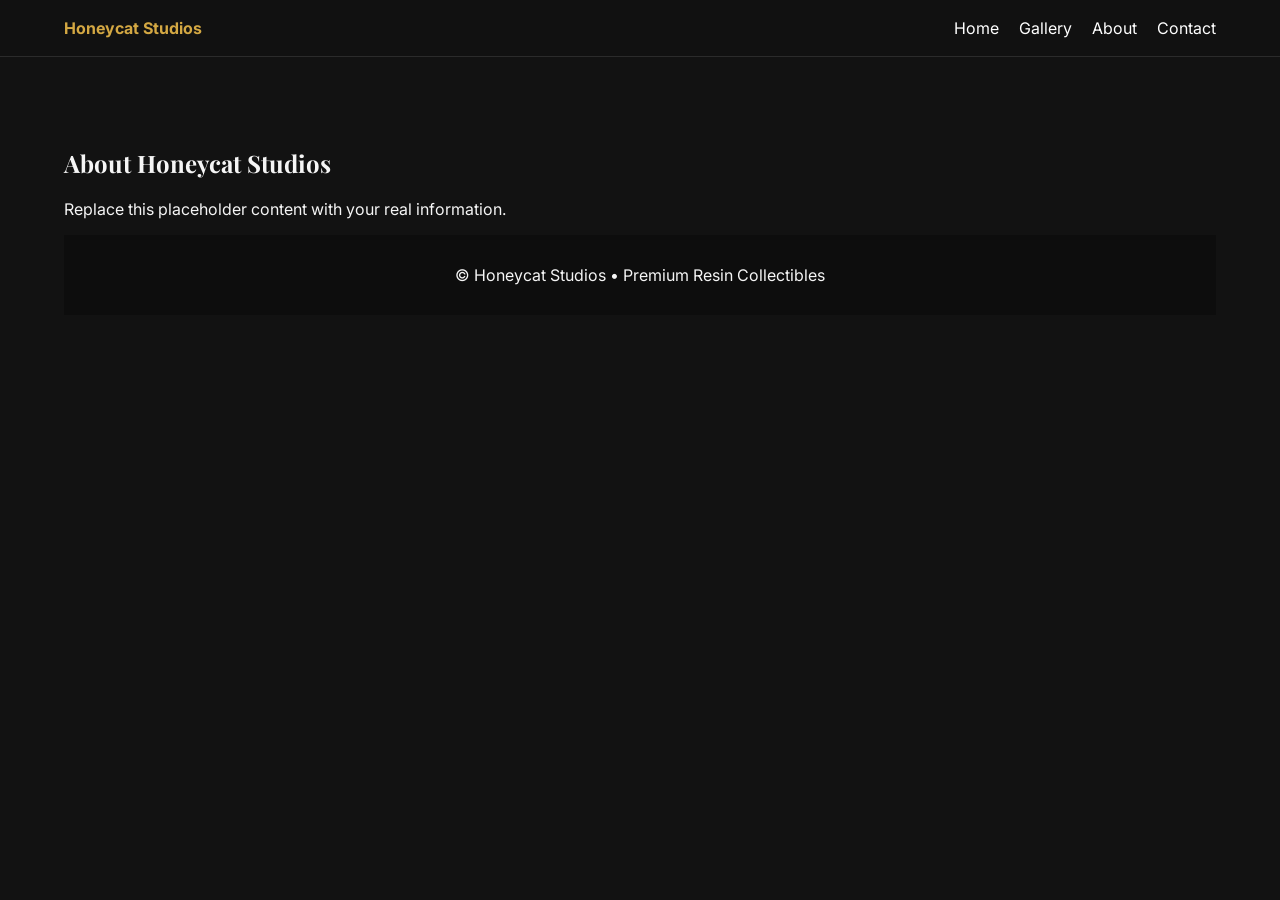
==== about.html @ 080e0217 "Add files via upload" ====
<!doctype html><html><head><meta charset="utf-8"><meta name="viewport" content="width=device-width,initial-scale=1"><link rel="stylesheet" href="styles.css"></head><body><header><nav><div><strong class="gold">Honeycat Studios</strong></div><div class="links"><a href="index.html">Home</a><a href="gallery.html">Gallery</a><a href="about.html">About</a><a href="contact.html">Contact</a></div></nav></header><section class="section"><h1>About Honeycat Studios</h1><p>Replace this placeholder content with your real information.</p><div class="footer">© Honeycat Studios • Premium Resin Collectibles</div></body></html>
---- styles.css ----
@import url(https://fonts.googleapis.com/css2?family=Playfair+Display:wght@600;700&family=Inter:wght@300;400;600&display=swap);body{margin:0;background:#121212;color:#f5f5f5;font-family:Inter,sans-serif}header{position:sticky;top:0;background:#121212ee;padding:18px 5%;border-bottom:1px solid #2b2b2b}nav{display:flex;justify-content:space-between}.links a{color:#fff;text-decoration:none;margin-left:20px}.hero{min-height:70vh;display:flex;align-items:center;justify-content:center;text-align:center;background:linear-gradient(rgba(0,0,0,.5),rgba(0,0,0,.7)),linear-gradient(135deg,#3d2f0f,#222)}h1,h2{font-family:"Playfair Display",serif}.hero h1{font-size:4rem;margin:0}.gold{color:#d4a843}.btn{display:inline-block;margin:10px;padding:14px 26px;background:#d4a843;color:#111;text-decoration:none;border-radius:6px;font-weight:700}.section{max-width:1200px;margin:auto;padding:70px 5%}.grid{display:grid;grid-template-columns:repeat(auto-fit,minmax(280px,1fr));gap:24px}.card{background:#1e1e1e;border-radius:12px;overflow:hidden;transition:.3s}.card:hover{transform:translateY(-6px)}.ph{height:260px;background:linear-gradient(135deg,#777,#444);display:flex;align-items:center;justify-content:center}.footer{text-align:center;padding:30px;background:#0d0d0d}.features{display:grid;grid-template-columns:repeat(auto-fit,minmax(220px,1fr));gap:16px}.feature{background:#1e1e1e;padding:20px;border-radius:10px}@media(max-width:700px){.hero h1{font-size:2.4rem}}
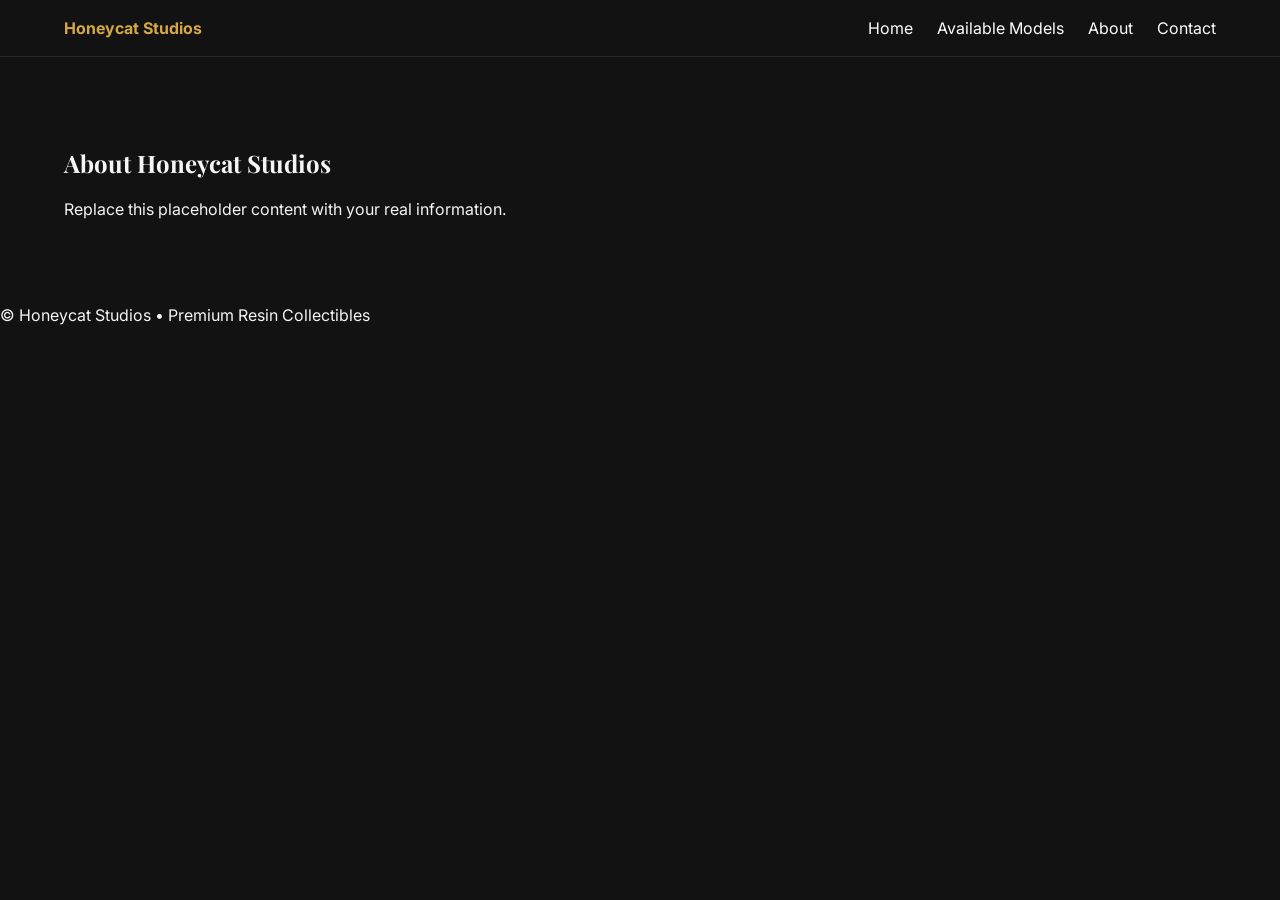
==== commit 71f7f43d: "Update about.html" ====
--- a/about.html
+++ b/about.html
@@ -1 +1,37 @@
-<!doctype html><html><head><meta charset="utf-8"><meta name="viewport" content="width=device-width,initial-scale=1"><link rel="stylesheet" href="styles.css"></head><body><header><nav><div><strong class="gold">Honeycat Studios</strong></div><div class="links"><a href="index.html">Home</a><a href="gallery.html">Gallery</a><a href="about.html">About</a><a href="contact.html">Contact</a></div></nav></header><section class="section"><h1>About Honeycat Studios</h1><p>Replace this placeholder content with your real information.</p><div class="footer">© Honeycat Studios • Premium Resin Collectibles</div></body></html>+<!doctype html>
+<html>
+<head>
+    <meta charset="utf-8">
+    <meta name="viewport" content="width=device-width,initial-scale=1">
+    <link rel="stylesheet" href="styles.css">
+    <title>About - Honeycat Studios</title>
+</head>
+
+<body>
+
+    <header>
+        <nav>
+            <div>
+                <strong class="gold">Honeycat Studios</strong>
+            </div>
+
+            <div class="links">
+                <a href="index.html">Home</a>
+                <a href="models.html">Available Models</a>
+                <a href="about.html">About</a>
+                <a href="contact.html">Contact</a>
+            </div>
+        </nav>
+    </header>
+
+    <section class="section">
+        <h1>About Honeycat Studios</h1>
+        <p>Replace this placeholder content with your real information.</p>
+    </section>
+
+    <div class="footer">
+        © Honeycat Studios • Premium Resin Collectibles
+    </div>
+
+</body>
+</html>
--- a/styles.css
+++ b/styles.css
@@ -1 +1,174 @@
-@import url(https://fonts.googleapis.com/css2?family=Playfair+Display:wght@600;700&family=Inter:wght@300;400;600&display=swap);body{margin:0;background:#121212;color:#f5f5f5;font-family:Inter,sans-serif}header{position:sticky;top:0;background:#121212ee;padding:18px 5%;border-bottom:1px solid #2b2b2b}nav{display:flex;justify-content:space-between}.links a{color:#fff;text-decoration:none;margin-left:20px}.hero{min-height:70vh;display:flex;align-items:center;justify-content:center;text-align:center;background:linear-gradient(rgba(0,0,0,.5),rgba(0,0,0,.7)),linear-gradient(135deg,#3d2f0f,#222)}h1,h2{font-family:"Playfair Display",serif}.hero h1{font-size:4rem;margin:0}.gold{color:#d4a843}.btn{display:inline-block;margin:10px;padding:14px 26px;background:#d4a843;color:#111;text-decoration:none;border-radius:6px;font-weight:700}.section{max-width:1200px;margin:auto;padding:70px 5%}.grid{display:grid;grid-template-columns:repeat(auto-fit,minmax(280px,1fr));gap:24px}.card{background:#1e1e1e;border-radius:12px;overflow:hidden;transition:.3s}.card:hover{transform:translateY(-6px)}.ph{height:260px;background:linear-gradient(135deg,#777,#444);display:flex;align-items:center;justify-content:center}.footer{text-align:center;padding:30px;background:#0d0d0d}.features{display:grid;grid-template-columns:repeat(auto-fit,minmax(220px,1fr));gap:16px}.feature{background:#1e1e1e;padding:20px;border-radius:10px}@media(max-width:700px){.hero h1{font-size:2.4rem}}+@import url('https://fonts.googleapis.com/css2?family=Playfair+Display:wght@600;700&family=Inter:wght@300;400;600;700&display=swap');
+
+/* ===== Global ===== */
+
+body {
+    margin: 0;
+    background: #121212;
+    color: #f5f5f5;
+    font-family: Inter, sans-serif;
+}
+
+h1,
+h2 {
+    font-family: "Playfair Display", serif;
+}
+
+.gold {
+    color: #d4a843;
+}
+
+/* ===== Header ===== */
+
+header {
+    position: sticky;
+    top: 0;
+    background: rgba(18, 18, 18, 0.95);
+    padding: 18px 5%;
+    border-bottom: 1px solid #2b2b2b;
+    z-index: 1000;
+}
+
+nav {
+    display: flex;
+    justify-content: space-between;
+    align-items: center;
+}
+
+.links a {
+    color: white;
+    text-decoration: none;
+    margin-left: 20px;
+    transition: color 0.3s ease;
+}
+
+.links a:hover {
+    color: #d4a843;
+}
+
+/* ===== Hero ===== */
+
+.hero {
+    min-height: 70vh;
+    display: flex;
+    align-items: center;
+    justify-content: center;
+    text-align: center;
+    padding: 0 20px;
+
+    background:
+        linear-gradient(rgba(0, 0, 0, 0.55),
+        rgba(0, 0, 0, 0.75)),
+        linear-gradient(135deg, #3d2f0f, #222);
+}
+
+.hero h1 {
+    font-size: 4rem;
+    margin-bottom: 10px;
+}
+
+.hero p {
+    max-width: 750px;
+    margin: 20px auto;
+    font-size: 1.1rem;
+    line-height: 1.6;
+}
+
+/* ===== Buttons ===== */
+
+.btn {
+    display: inline-block;
+    margin: 10px;
+    padding: 14px 26px;
+
+    background: #d4a843;
+    color: #111;
+
+    text-decoration: none;
+    font-weight: 700;
+
+    border-radius: 6px;
+
+    transition:
+        background 0.3s ease,
+        transform 0.2s ease;
+}
+
+.btn:hover {
+    background: #e3b751;
+    transform: translateY(-2px);
+}
+
+/* ===== Content Sections ===== */
+
+.section {
+    max-width: 1200px;
+    margin: auto;
+    padding: 70px 5%;
+}
+
+.section h2 {
+    margin-bottom: 30px;
+}
+
+/* ===== Card Grid ===== */
+
+.grid {
+    display: grid;
+    grid-template-columns: repeat(auto-fit, minmax(320px, 1fr));
+    gap: 24px;
+}
+
+/* ===== Product Cards ===== */
+
+.card {
+    background: #1e1e1e;
+    border-radius: 12px;
+    overflow: hidden;
+
+    display: flex;
+    flex-direction: column;
+    align-items: center;
+
+    transition:
+        transform 0.3s ease,
+        box-shadow 0.3s ease;
+}
+
+.card .btn {
+    margin-top: auto;
+}
+
+.card:hover {
+    transform: translateY(-6px);
+    box-shadow: 0 10px 25px rgba(0, 0, 0, 0.4);
+}
+
+.card img {
+    width: 100%;
+    height: 500px;
+
+    object-fit: cover;
+    object-position: center;
+
+    display: block;
+}
+
+.card h3 {
+margin: 0;
+padding: 20px;
+ 
+text-align: center;
+ 
+color: #d4a843;
+font-family: "Playfair Display", serif;
+font-size: 1.25rem;
+font-weight: 700;
+line-height: 1.4;
+ 
+min-height: 80px;
+ 
+display: flex;
+align-items: center;
+justify-content: center;
+}
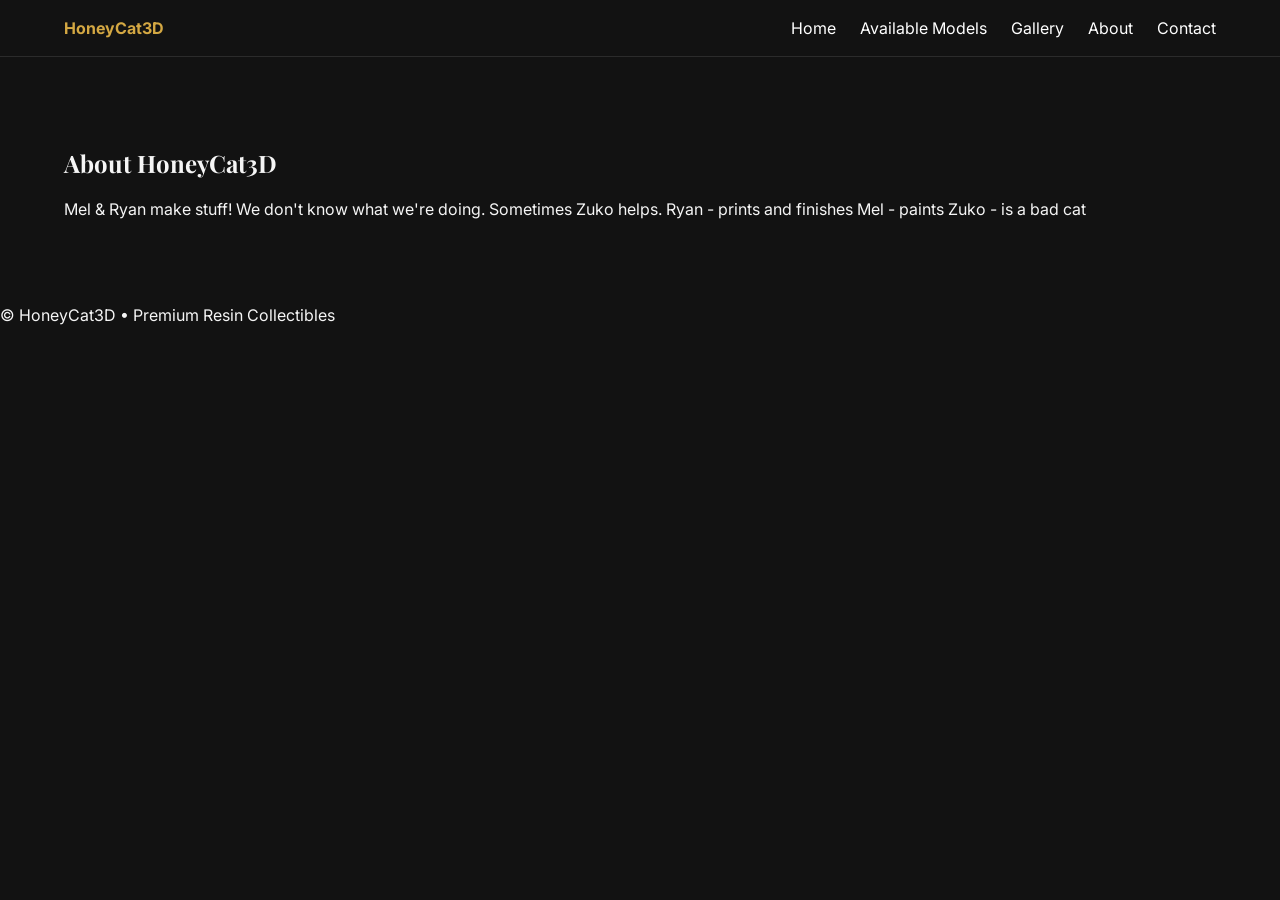
==== commit 2003de0b: "Update about.html" ====
--- a/about.html
+++ b/about.html
@@ -4,7 +4,7 @@
     <meta charset="utf-8">
     <meta name="viewport" content="width=device-width,initial-scale=1">
     <link rel="stylesheet" href="styles.css">
-    <title>About - Honeycat Studios</title>
+    <title>About - HoneyCat3D</title>
 </head>
 
 <body>
@@ -12,12 +12,13 @@
     <header>
         <nav>
             <div>
-                <strong class="gold">Honeycat Studios</strong>
+                <strong class="gold">HoneyCat3D</strong>
             </div>
 
             <div class="links">
                 <a href="index.html">Home</a>
                 <a href="models.html">Available Models</a>
+                <a href="gallery.html">Gallery</a>
                 <a href="about.html">About</a>
                 <a href="contact.html">Contact</a>
             </div>
@@ -25,12 +26,15 @@
     </header>
 
     <section class="section">
-        <h1>About Honeycat Studios</h1>
-        <p>Replace this placeholder content with your real information.</p>
+        <h1>About HoneyCat3D</h1>
+        <p>Mel & Ryan make stuff! We don't know what we're doing. Sometimes Zuko helps.
+Ryan - prints and finishes
+Mel - paints
+Zuko - is a bad cat</p>
     </section>
 
     <div class="footer">
-        © Honeycat Studios • Premium Resin Collectibles
+        © HoneyCat3D • Premium Resin Collectibles
     </div>
 
 </body>
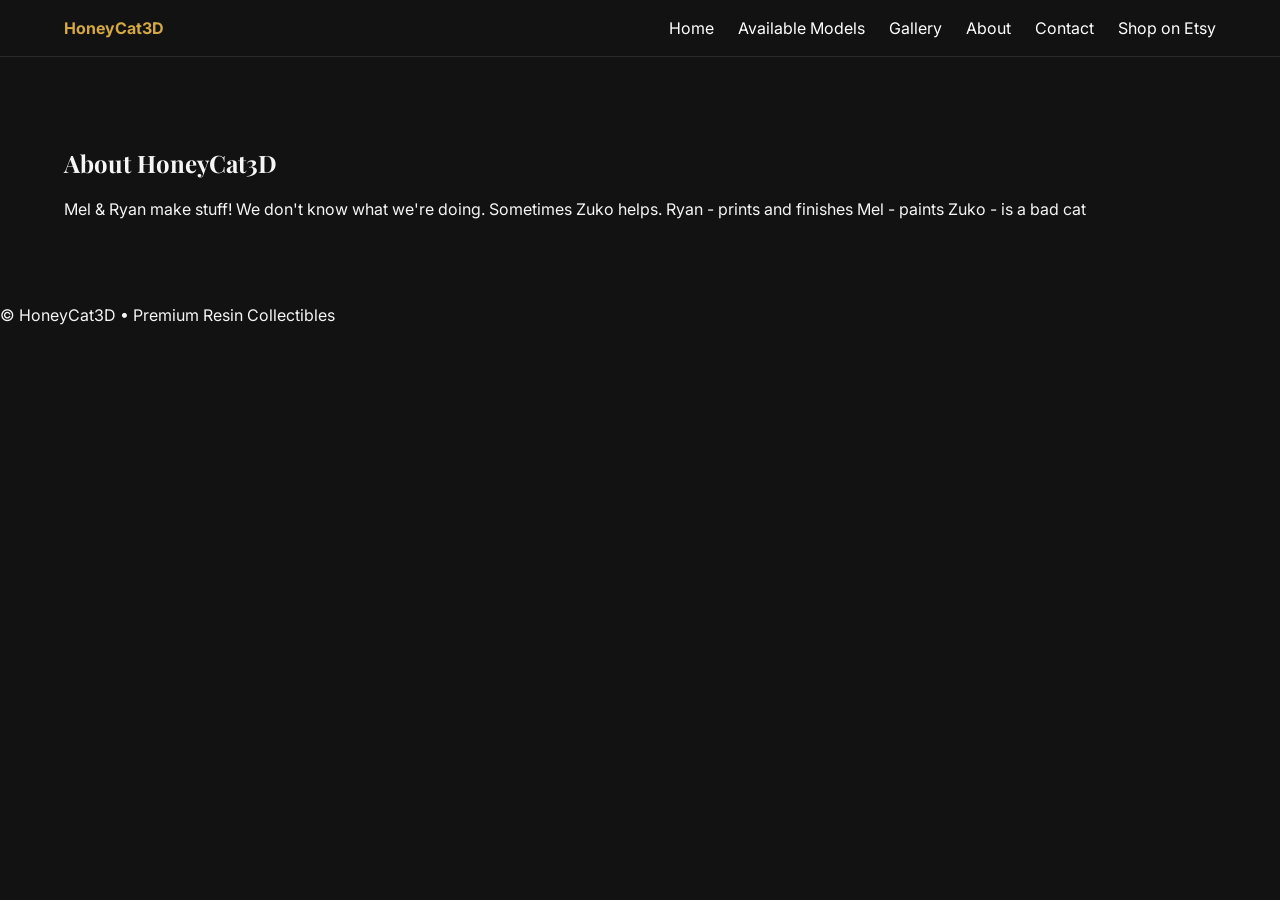
==== commit 2d6fb45b: "Update about.html" ====
--- a/about.html
+++ b/about.html
@@ -21,6 +21,7 @@
                 <a href="gallery.html">Gallery</a>
                 <a href="about.html">About</a>
                 <a href="contact.html">Contact</a>
+                <a href="https://www.etsy.com/shop/HoneyCat3D"target="_blank">Shop on Etsy</a>
             </div>
         </nav>
     </header>
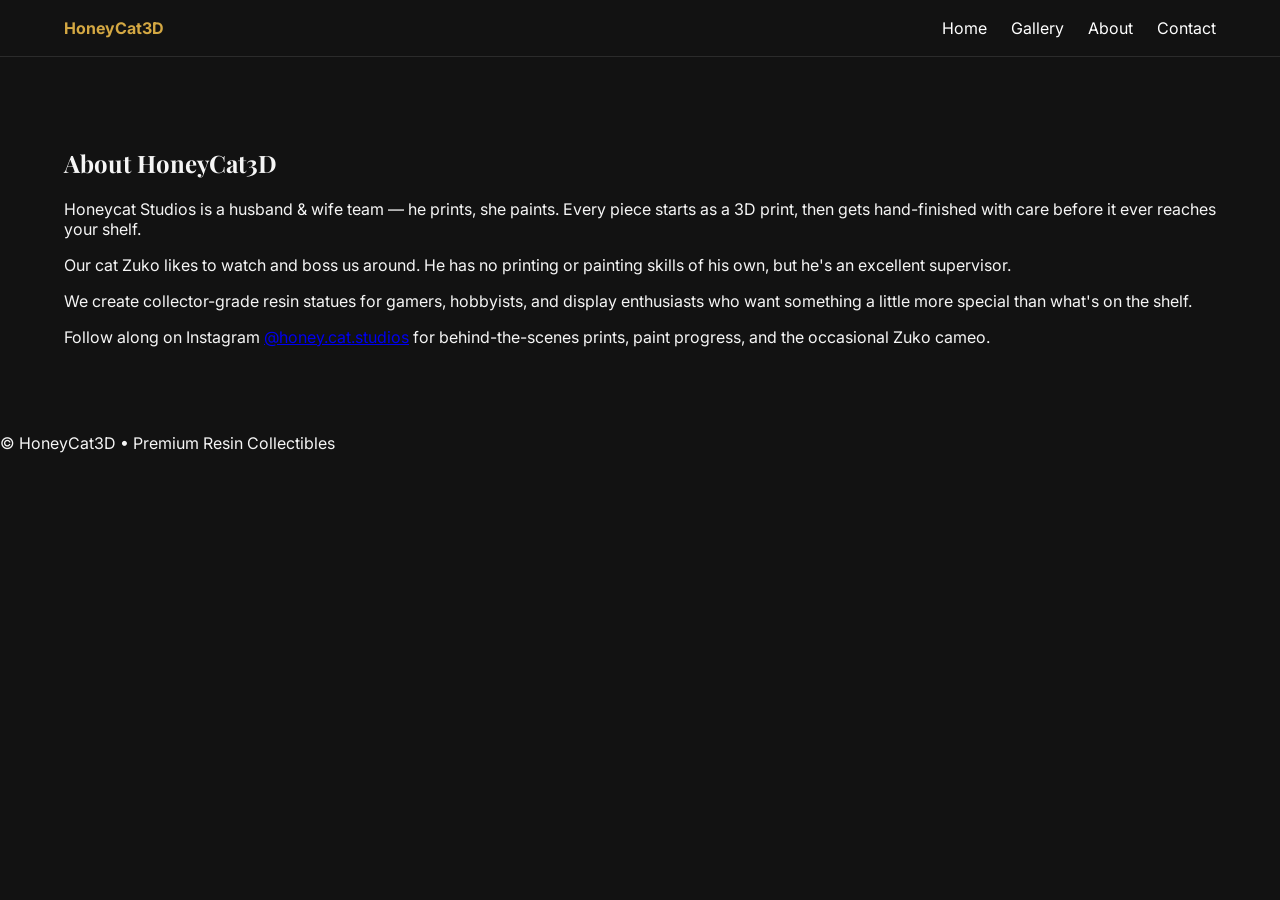
==== commit 3c7894a9: "Update about.html" ====
--- a/about.html
+++ b/about.html
@@ -17,21 +17,40 @@
 
             <div class="links">
                 <a href="index.html">Home</a>
-                <a href="models.html">Available Models</a>
                 <a href="gallery.html">Gallery</a>
                 <a href="about.html">About</a>
                 <a href="contact.html">Contact</a>
-                <a href="https://www.etsy.com/shop/HoneyCat3D"target="_blank">Shop on Etsy</a>
             </div>
         </nav>
     </header>
 
     <section class="section">
         <h1>About HoneyCat3D</h1>
-        <p>Mel & Ryan make stuff! We don't know what we're doing. Sometimes Zuko helps.
-Ryan - prints and finishes
-Mel - paints
-Zuko - is a bad cat</p>
+
+        <p>
+            Honeycat Studios is a husband &amp; wife team — he prints,
+            she paints. Every piece starts as a 3D print, then gets
+            hand-finished with care before it ever reaches your shelf.
+        </p>
+
+        <p>
+            Our cat Zuko likes to watch and boss us around. He has no
+            printing or painting skills of his own, but he's an
+            excellent supervisor.
+        </p>
+
+        <p>
+            We create collector-grade resin statues for
+            gamers, hobbyists, and display enthusiasts who want
+            something a little more special than what's on the shelf.
+        </p>
+
+        <p>
+            Follow along on Instagram
+            <a href="https://www.instagram.com/honey.cat.studios/" target="_blank">@honey.cat.studios</a>
+            for behind-the-scenes prints, paint progress, and the
+            occasional Zuko cameo.
+        </p>
     </section>
 
     <div class="footer">
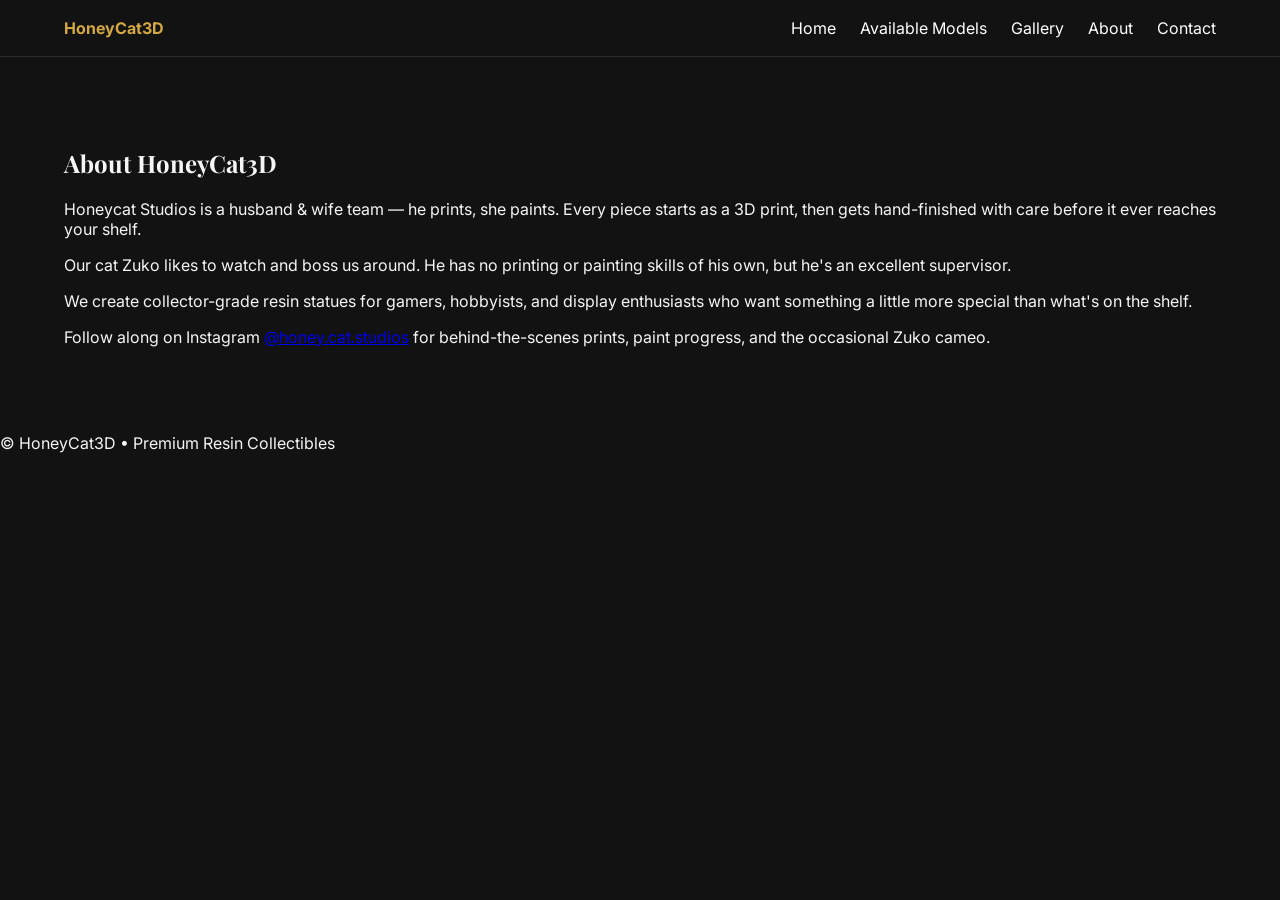
==== commit 84d75cc6: "Update about.html" ====
--- a/about.html
+++ b/about.html
@@ -17,6 +17,7 @@
 
             <div class="links">
                 <a href="index.html">Home</a>
+                <a href="models.html">Available Models</a>
                 <a href="gallery.html">Gallery</a>
                 <a href="about.html">About</a>
                 <a href="contact.html">Contact</a>
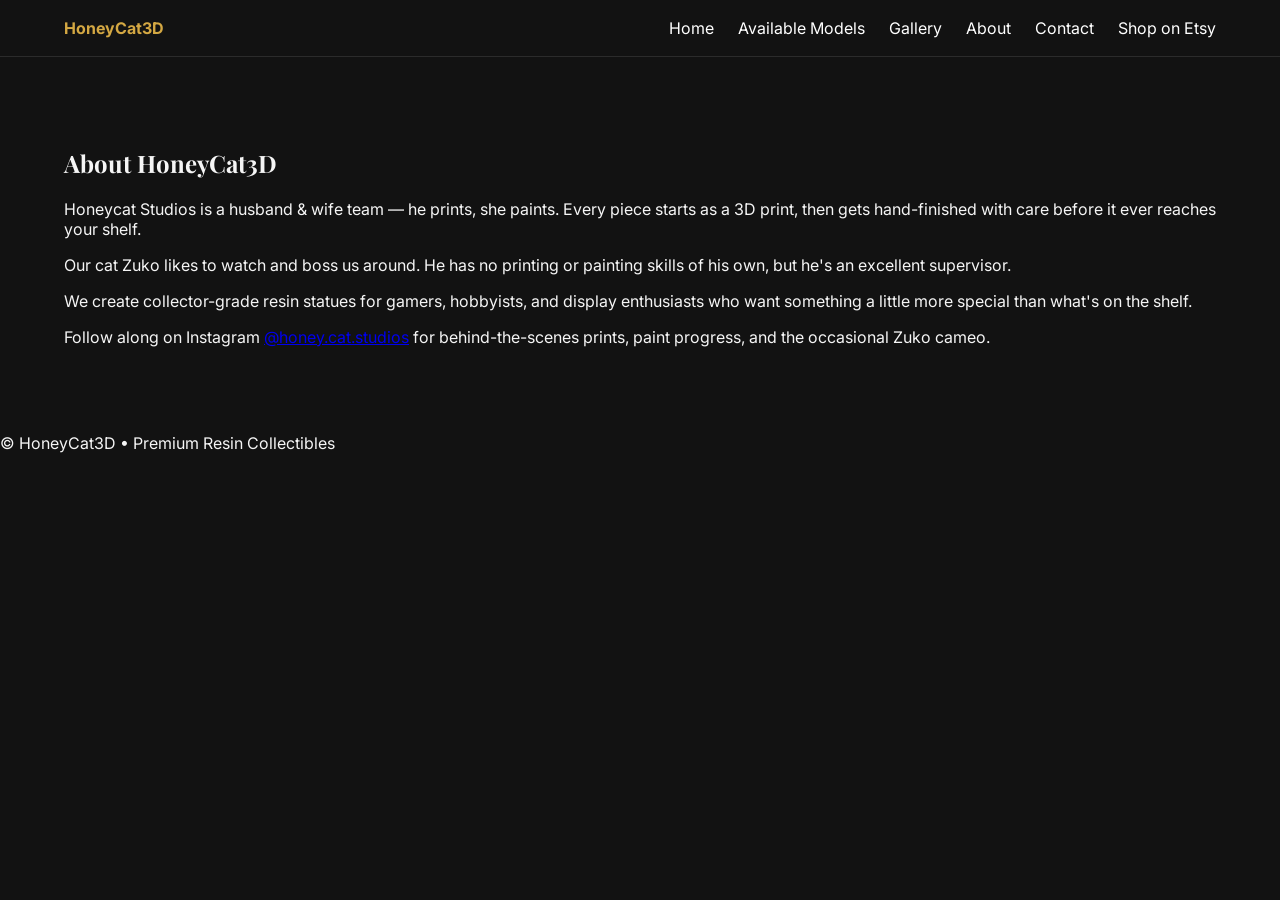
==== commit a2bf1db8: "Update about.html" ====
--- a/about.html
+++ b/about.html
@@ -21,6 +21,7 @@
                 <a href="gallery.html">Gallery</a>
                 <a href="about.html">About</a>
                 <a href="contact.html">Contact</a>
+                <a href="https://www.etsy.com/shop/HoneyCat3D"target="_blank">Shop on Etsy</a>
             </div>
         </nav>
     </header>
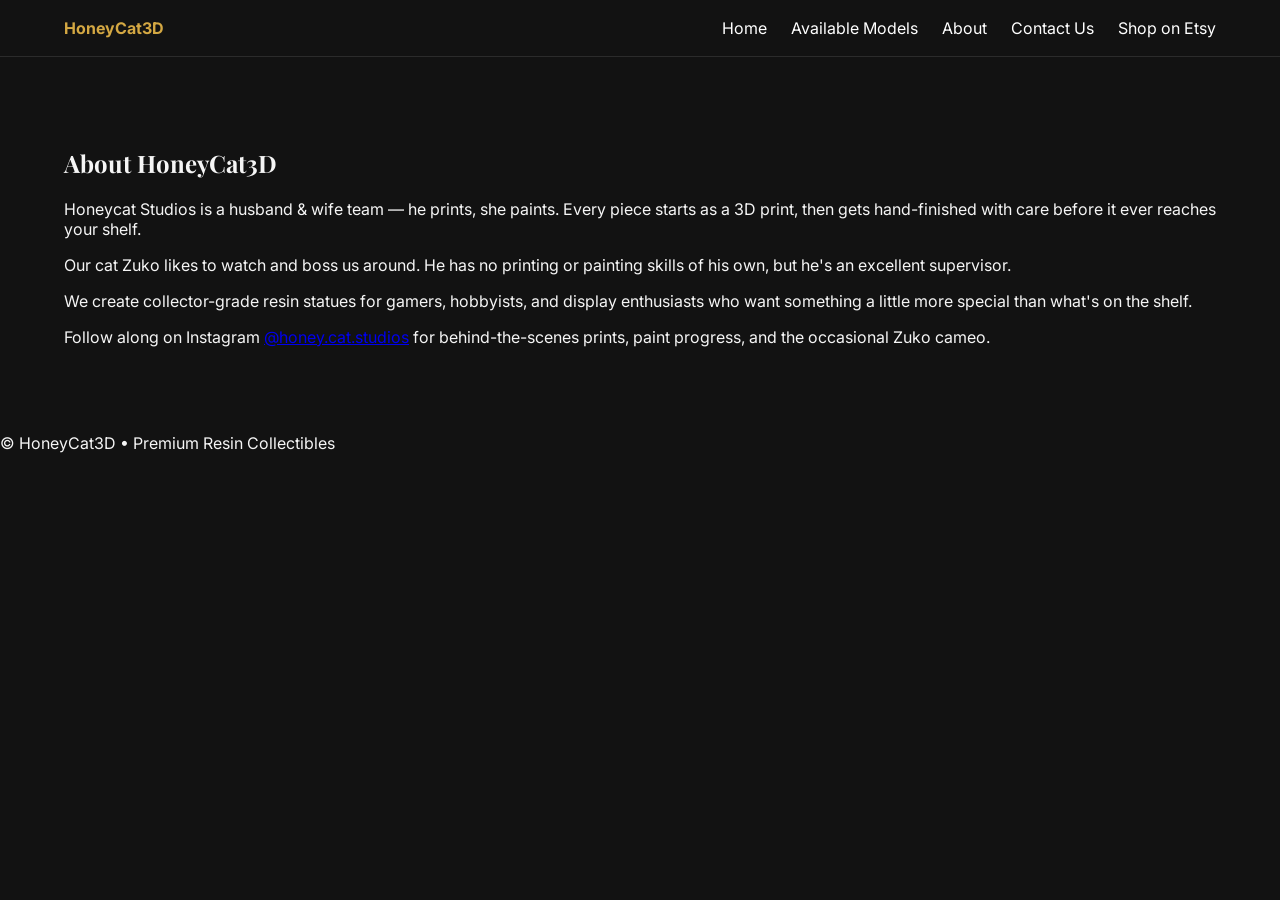
==== commit f79cc4aa: "Add files via upload" ====
--- a/about.html
+++ b/about.html
@@ -18,10 +18,9 @@
             <div class="links">
                 <a href="index.html">Home</a>
                 <a href="models.html">Available Models</a>
-                <a href="gallery.html">Gallery</a>
                 <a href="about.html">About</a>
-                <a href="contact.html">Contact</a>
-                <a href="https://www.etsy.com/shop/HoneyCat3D"target="_blank">Shop on Etsy</a>
+                <a href="contact.html">Contact Us</a>
+                <a href="https://www.etsy.com/shop/HoneyCat3D" target="_blank">Shop on Etsy</a>
             </div>
         </nav>
     </header>
--- a/styles.css
+++ b/styles.css
@@ -49,7 +49,7 @@
 /* ===== Hero ===== */
 
 .hero {
-    min-height: 70vh;
+    min-height: 50vh;
     display: flex;
     align-items: center;
     justify-content: center;
@@ -155,20 +155,148 @@
 }
 
 .card h3 {
-margin: 0;
-padding: 20px;
- 
-text-align: center;
- 
-color: #d4a843;
-font-family: "Playfair Display", serif;
-font-size: 1.25rem;
-font-weight: 700;
-line-height: 1.4;
- 
-min-height: 80px;
- 
-display: flex;
-align-items: center;
-justify-content: center;
-}
+    margin: 0;
+    padding: 20px;
+
+    text-align: center;
+
+    color: #d4a843;
+    font-family: "Playfair Display", serif;
+    font-size: 1.25rem;
+    font-weight: 700;
+    line-height: 1.4;
+
+    min-height: 80px;
+
+    display: flex;
+    align-items: center;
+    justify-content: center;
+}
+
+/* ===== Model Detail Gallery ===== */
+
+.model-gallery {
+    max-width: 700px;
+    margin: 0 auto 30px;
+}
+
+.model-gallery #main-image {
+    width: 100%;
+    border-radius: 12px;
+    display: block;
+}
+
+.thumbnail-row {
+    display: flex;
+    gap: 10px;
+    margin-top: 12px;
+    overflow-x: auto;
+}
+
+.thumbnail {
+    width: 80px;
+    height: 80px;
+    object-fit: cover;
+    border-radius: 6px;
+    cursor: pointer;
+    opacity: 0.6;
+    transition: opacity 0.2s ease;
+}
+
+.thumbnail:hover {
+    opacity: 0.85;
+}
+
+.thumbnail.active {
+    opacity: 1;
+    outline: 2px solid #d4a843;
+}
+
+.model-specs {
+    max-width: 700px;
+    margin: 0 auto 20px;
+    line-height: 1.6;
+}
+
+/* ===== Filters ===== */
+
+.filters {
+    display: flex;
+    gap: 12px;
+    margin-bottom: 30px;
+    flex-wrap: wrap;
+}
+
+.filters select {
+    background: #1e1e1e;
+    color: #f5f5f5;
+    border: 1px solid #2b2b2b;
+    padding: 10px 14px;
+    border-radius: 6px;
+    font-family: Inter, sans-serif;
+    cursor: pointer;
+}
+
+.filters select:hover {
+    border-color: #d4a843;
+}
+
+.model-specs select {
+    background: #1e1e1e;
+    color: #f5f5f5;
+    border: 1px solid #2b2b2b;
+    padding: 8px 12px;
+    border-radius: 6px;
+    font-family: Inter, sans-serif;
+    cursor: pointer;
+    margin: 0 0 15px 8px;
+}
+
+/* ===== Instagram Embeds ===== */
+
+.insta-embeds {
+    display: flex;
+    justify-content: center;
+    gap: 20px;
+    flex-wrap: wrap;
+    margin: 30px 0;
+}
+
+.insta-embeds .instagram-media {
+    width: 100% !important;
+    max-width: 340px !important;
+    margin: 10px !important;
+    flex: 1 1 300px;
+}
+
+/* ===== Mobile Responsiveness ===== */
+
+@media (max-width: 768px) {
+    nav {
+        flex-direction: column;
+        align-items: flex-start;
+        gap: 12px;
+    }
+
+    .links {
+        display: flex;
+        flex-wrap: wrap;
+        gap: 12px;
+    }
+
+    .links a {
+        margin-left: 0;
+    }
+
+    .hero h1 {
+        font-size: 2.5rem;
+    }
+
+    .hero h2 {
+        font-size: 1.1rem;
+    }
+
+    .card img {
+        height: 280px;
+    }
+}
